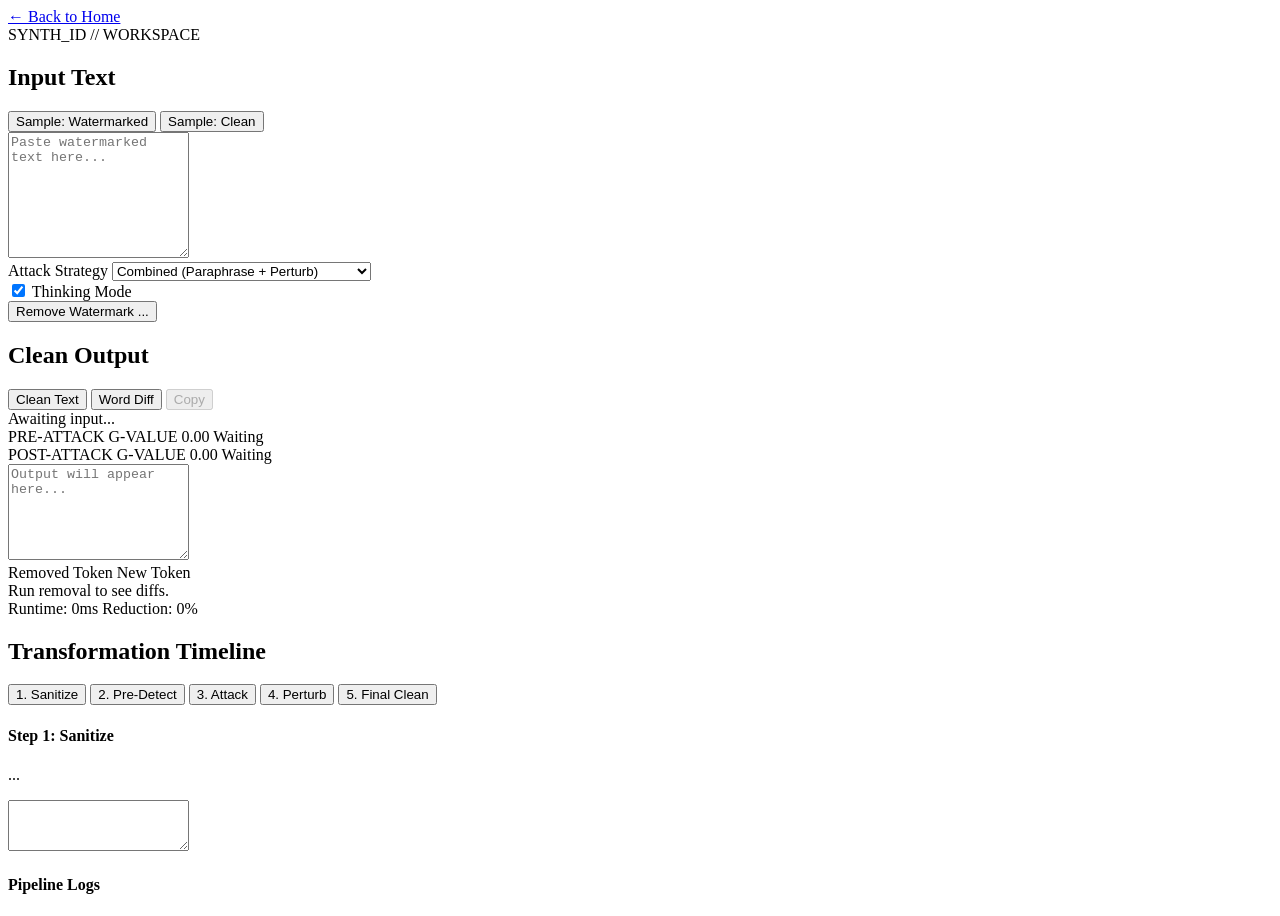
==== frontend/app.html @ 4df9b9e6 "refactor: redesign UI to Neo-brutalism and split into 2-page layout" ====
<!DOCTYPE html>
<html lang="en">
<head>
    <meta charset="UTF-8">
    <meta name="viewport" content="width=device-width, initial-scale=1.0">
    <title>Workspace | SynthID Remover</title>
    <link rel="preconnect" href="https://fonts.googleapis.com">
    <link rel="preconnect" href="https://fonts.gstatic.com" crossorigin>
    <link href="https://fonts.googleapis.com/css2?family=Space+Grotesk:wght@400;500;700&family=JetBrains+Mono:wght@500;700&display=swap" rel="stylesheet">
    <link rel="stylesheet" href="/static/styles.css">
</head>
<body class="app-page">
    <nav class="neo-nav">
        <div class="logo"><a href="/" class="nav-link">&larr; Back to Home</a></div>
        <div class="logo">SYNTH_ID // <span>WORKSPACE</span></div>
    </nav>

    <main class="neo-container grid-layout">
        
        <!-- Left Column: Input and Controls -->
        <section class="neo-card input-section">
            <div class="card-header">
                <h2>Input Text</h2>
                <div class="btn-group">
                    <button id="sampleWmBtn" class="neo-btn small">Sample: Watermarked</button>
                    <button id="sampleCleanBtn" class="neo-btn small">Sample: Clean</button>
                </div>
            </div>
            
            <textarea id="inputText" class="neo-textarea" placeholder="Paste watermarked text here..." rows="8"></textarea>
            
            <div class="controls">
                <div class="control-group">
                    <label for="attackMode">Attack Strategy</label>
                    <select id="attackMode" class="neo-select">
                        <option value="combined" selected>Combined (Paraphrase + Perturb)</option>
                        <option value="paraphrase">Paraphrase Only (Gemma 4 E2B)</option>
                        <option value="homoglyph">Homoglyph Attack (Unicode Lookalikes)</option>
                        <option value="shuffle">Sentence Shuffling Attack</option>
                        <option value="perturb">Token Perturbation Only</option>
                        <option value="sanitize">Sanitize Only (Zero-Width Strip)</option>
                    </select>
                </div>
                
                <div class="control-group check-group">
                    <label class="neo-checkbox-label">
                        <input type="checkbox" id="enableThinking" checked>
                        <span class="neo-checkbox"></span>
                        Thinking Mode
                    </label>
                </div>
            </div>

            <button id="runBtn" class="neo-btn primary full-width huge-btn">
                <span id="btnText">Remove Watermark</span>
                <span id="btnSpinner" class="hidden loading">...</span>
            </button>
        </section>

        <!-- Right Column: Output and Diff -->
        <section class="neo-card output-section">
            <div class="card-header">
                <h2>Clean Output</h2>
                <div class="btn-group">
                    <button id="viewCleanBtn" class="neo-btn small active">Clean Text</button>
                    <button id="viewDiffBtn" class="neo-btn small">Word Diff</button>
                    <button id="copyBtn" class="neo-btn small" disabled>Copy</button>
                </div>
            </div>

            <!-- Banner -->
            <div id="verdictBanner" class="neo-banner">
                <span id="verdictText">Awaiting input...</span>
            </div>

            <!-- Score Gauges -->
            <div class="score-row">
                <div class="score-box">
                    <span class="score-label">PRE-ATTACK G-VALUE</span>
                    <span id="preGVal" class="score-val">0.00</span>
                    <span id="preBadge" class="neo-badge">Waiting</span>
                </div>
                <div class="score-box">
                    <span class="score-label">POST-ATTACK G-VALUE</span>
                    <span id="postGVal" class="score-val">0.00</span>
                    <span id="postBadge" class="neo-badge">Waiting</span>
                </div>
            </div>

            <!-- Output Text / Diff Area -->
            <div class="output-container">
                <textarea id="outputText" class="neo-textarea" placeholder="Output will appear here..." readonly rows="6"></textarea>
                
                <div id="diffViewContainer" class="diff-view hidden">
                    <div class="diff-legend">
                        <span class="legend-del">Removed Token</span>
                        <span class="legend-add">New Token</span>
                    </div>
                    <div id="diffHtmlOutput" class="diff-content">Run removal to see diffs.</div>
                </div>
            </div>

            <div class="meta-footer">
                <span id="timingBadge" class="neo-badge outline">Runtime: 0ms</span>
                <span id="reductionBadge" class="neo-badge outline">Reduction: 0%</span>
            </div>
        </section>

        <!-- Bottom Row: Timeline -->
        <section id="transformationSection" class="neo-card timeline-section hidden span-full">
            <div class="card-header">
                <h2>Transformation Timeline</h2>
            </div>
            <div class="timeline-tabs" id="timelineTabs">
                <button class="neo-tab active" data-step="1">1. Sanitize</button>
                <button class="neo-tab" data-step="2">2. Pre-Detect</button>
                <button class="neo-tab" data-step="3">3. Attack</button>
                <button class="neo-tab" data-step="4">4. Perturb</button>
                <button class="neo-tab" data-step="5">5. Final Clean</button>
            </div>
            <div class="timeline-content">
                <h4 id="stepTitle">Step 1: Sanitize</h4>
                <p id="stepDesc">...</p>
                <textarea id="stepTextOutput" class="neo-textarea" readonly rows="3"></textarea>
            </div>
            
            <div class="logs-container">
                <h4>Pipeline Logs</h4>
                <ul id="stepLogsList"></ul>
            </div>
        </section>

    </main>

    <script src="/static/app.js"></script>
</body>
</html>
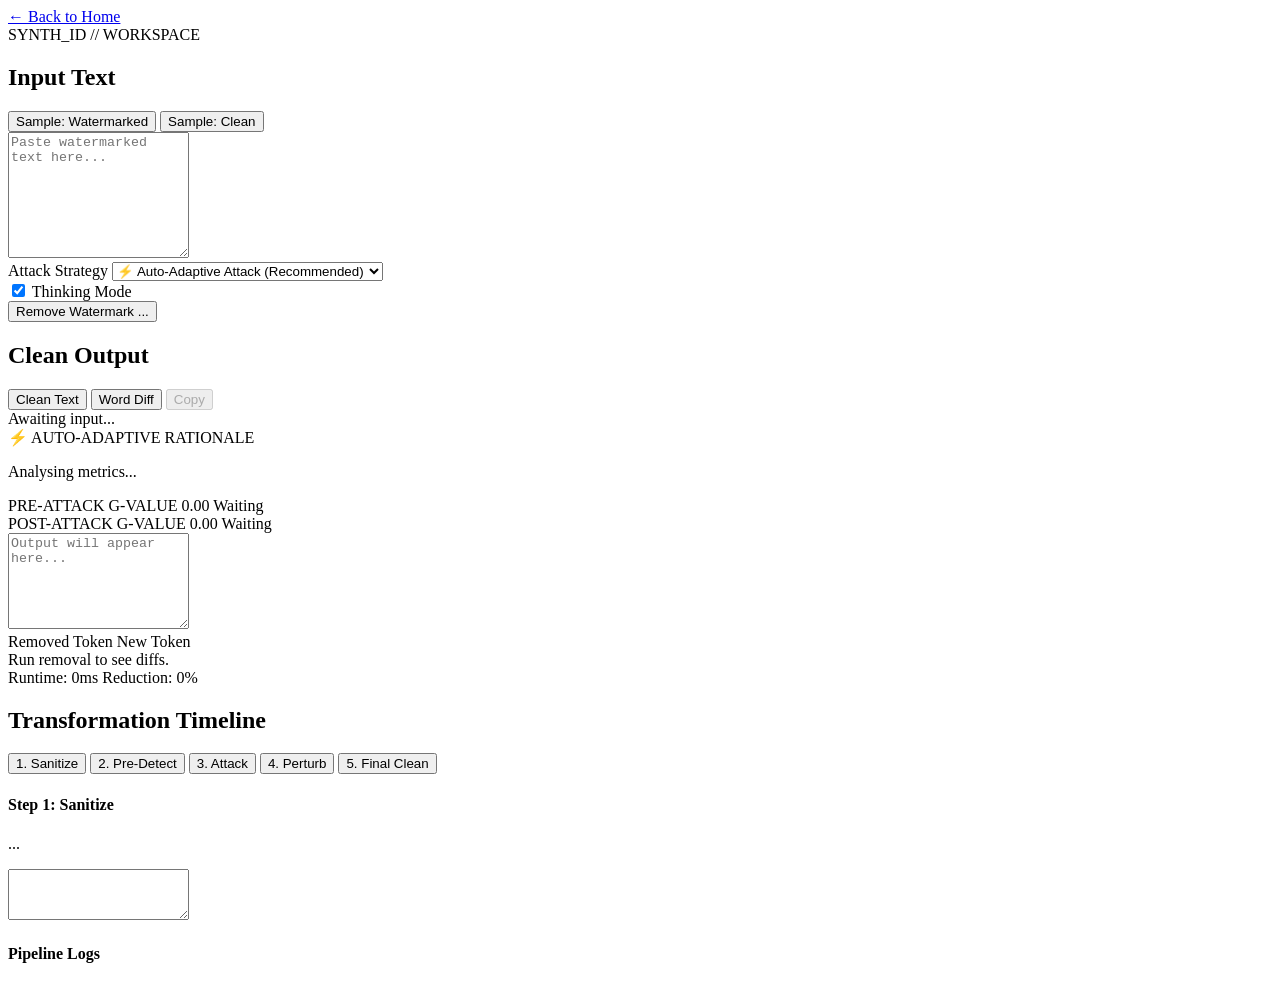
==== commit 99189ce2: "feat: implement Auto-Adaptive Confidence-Based Attack Selector and tests" ====
--- a/frontend/app.html
+++ b/frontend/app.html
@@ -33,7 +33,8 @@
                 <div class="control-group">
                     <label for="attackMode">Attack Strategy</label>
                     <select id="attackMode" class="neo-select">
-                        <option value="combined" selected>Combined (Paraphrase + Perturb)</option>
+                        <option value="auto" selected>⚡ Auto-Adaptive Attack (Recommended)</option>
+                        <option value="combined">Combined (Paraphrase + Perturb)</option>
                         <option value="paraphrase">Paraphrase Only (Gemma 4 E2B)</option>
                         <option value="homoglyph">Homoglyph Attack (Unicode Lookalikes)</option>
                         <option value="shuffle">Sentence Shuffling Attack</option>
@@ -71,6 +72,12 @@
             <!-- Banner -->
             <div id="verdictBanner" class="neo-banner">
                 <span id="verdictText">Awaiting input...</span>
+            </div>
+
+            <!-- Auto Rationale Box -->
+            <div id="autoRationaleBox" class="auto-rationale-box hidden">
+                <span class="auto-tag">⚡ AUTO-ADAPTIVE RATIONALE</span>
+                <p id="autoRationaleText" class="auto-text">Analysing metrics...</p>
             </div>
 
             <!-- Score Gauges -->
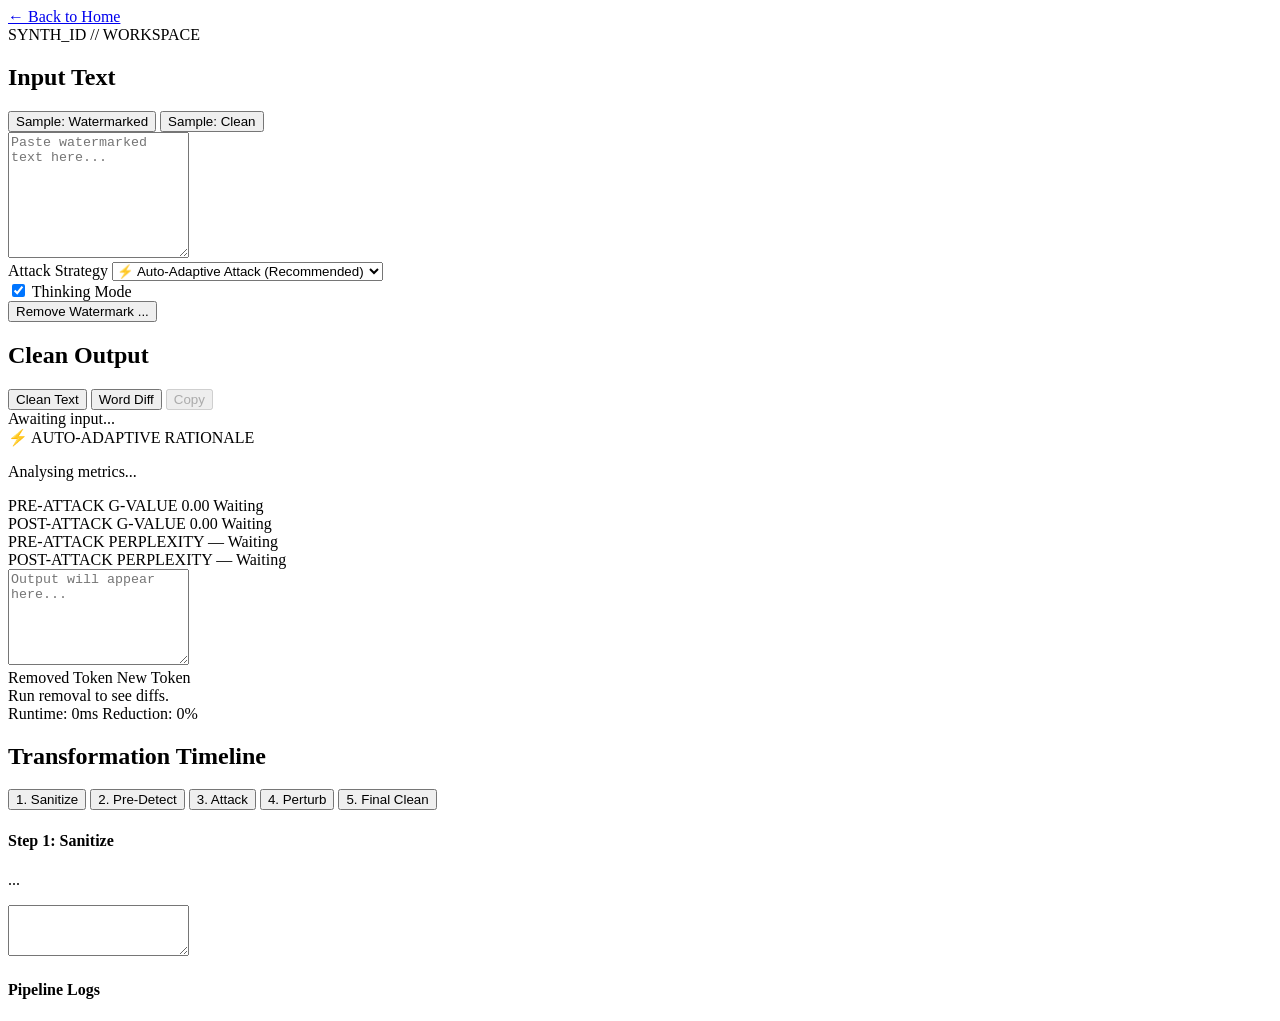
==== commit 8fc4294e: "feat: enhance pipeline with confidence-based attack selection, perplexity scoring, and UI updates fo" ====
--- a/frontend/app.html
+++ b/frontend/app.html
@@ -93,6 +93,18 @@
                     <span id="postBadge" class="neo-badge">Waiting</span>
                 </div>
             </div>
+            <div class="score-row">
+                <div class="score-box">
+                    <span class="score-label">PRE-ATTACK PERPLEXITY</span>
+                    <span id="prePplVal" class="score-val">—</span>
+                    <span id="prePplBadge" class="neo-badge">Waiting</span>
+                </div>
+                <div class="score-box">
+                    <span class="score-label">POST-ATTACK PERPLEXITY</span>
+                    <span id="postPplVal" class="score-val">—</span>
+                    <span id="postPplBadge" class="neo-badge">Waiting</span>
+                </div>
+            </div>
 
             <!-- Output Text / Diff Area -->
             <div class="output-container">
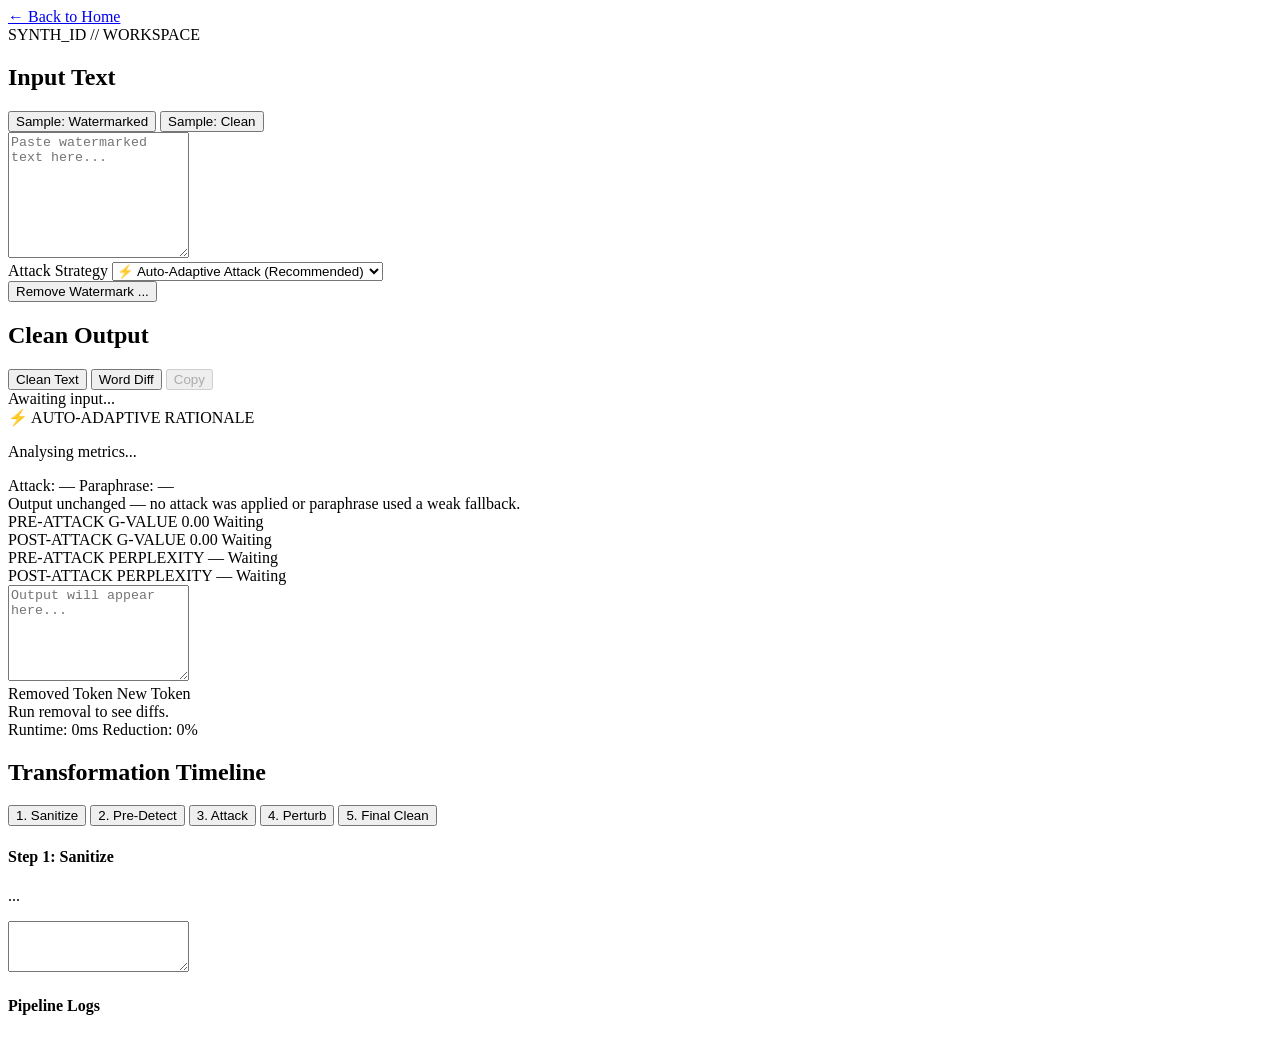
==== commit 12c9d6b1: "feat: Gemma 4 free-tier paraphrase, UI updates, HF deploy fix" ====
--- a/frontend/app.html
+++ b/frontend/app.html
@@ -42,14 +42,6 @@
                         <option value="sanitize">Sanitize Only (Zero-Width Strip)</option>
                     </select>
                 </div>
-                
-                <div class="control-group check-group">
-                    <label class="neo-checkbox-label">
-                        <input type="checkbox" id="enableThinking" checked>
-                        <span class="neo-checkbox"></span>
-                        Thinking Mode
-                    </label>
-                </div>
             </div>
 
             <button id="runBtn" class="neo-btn primary full-width huge-btn">
@@ -78,6 +70,15 @@
             <div id="autoRationaleBox" class="auto-rationale-box hidden">
                 <span class="auto-tag">⚡ AUTO-ADAPTIVE RATIONALE</span>
                 <p id="autoRationaleText" class="auto-text">Analysing metrics...</p>
+            </div>
+
+            <!-- Attack status -->
+            <div id="attackStatusBox" class="attack-status-box hidden">
+                <span id="attackUsedBadge" class="neo-badge outline">Attack: —</span>
+                <span id="paraphraseSourceBadge" class="neo-badge outline hidden">Paraphrase: —</span>
+            </div>
+            <div id="rewriteWarningBox" class="rewrite-warning-box hidden">
+                <span id="rewriteWarningText">Output unchanged — no attack was applied or paraphrase used a weak fallback.</span>
             </div>
 
             <!-- Score Gauges -->
